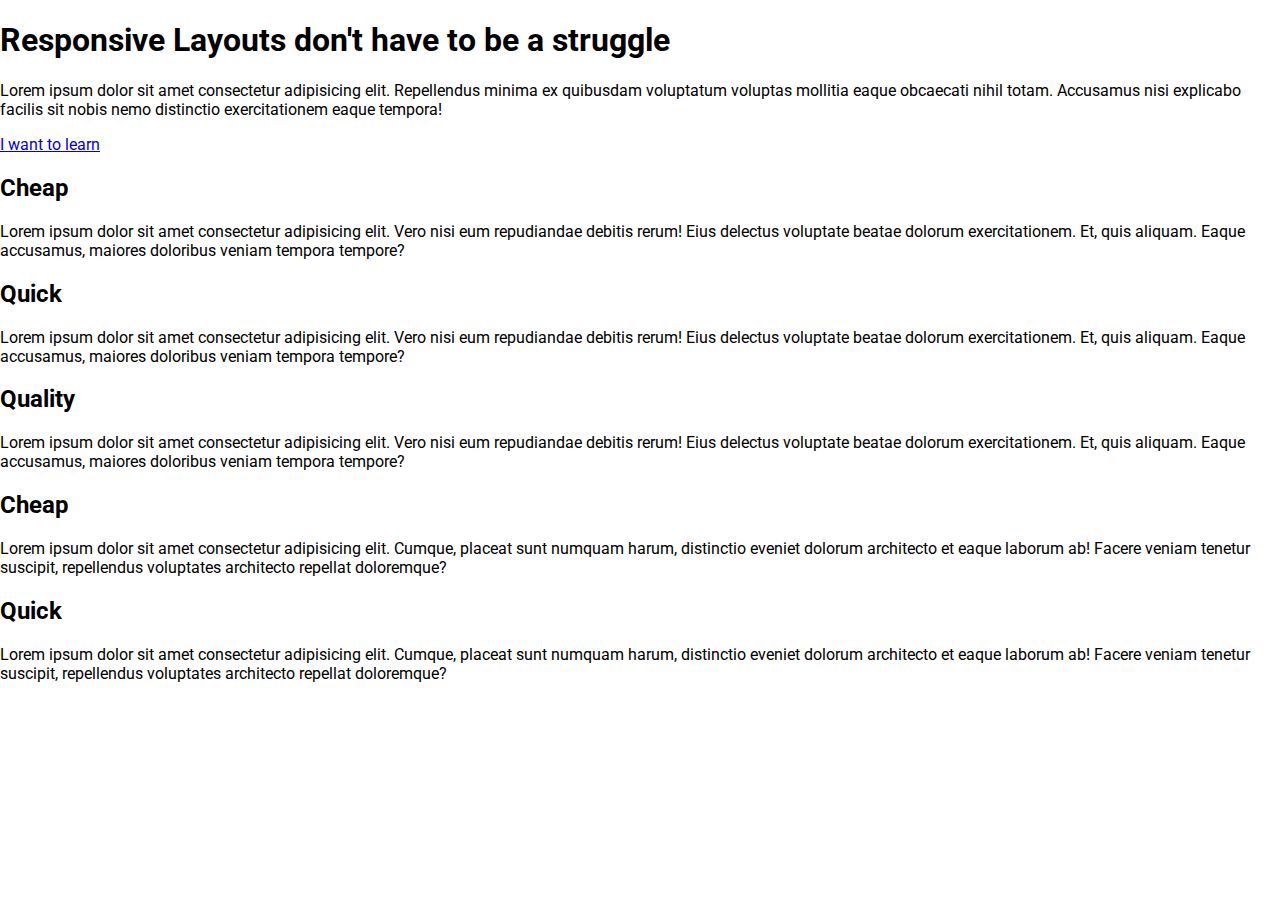
==== challenge04/index.html @ 64337a58 "content done" ====
<!DOCTYPE html>
<html lang="en">
<head>
    <meta charset="UTF-8">
    <meta http-equiv="X-UA-Compatible" content="IE=edge">
    <meta name="viewport" content="width=device-width, initial-scale=1.0">
    <title>Flexbox</title>
    <link rel="stylesheet" href="style.css">
</head>
<body>
    <div class="container">
        <div class="header">
            <h1>Responsive Layouts don't have to be a struggle</h1>
            <p>Lorem ipsum dolor sit amet consectetur adipisicing elit. Repellendus minima ex quibusdam voluptatum voluptas mollitia eaque obcaecati nihil totam. Accusamus nisi explicabo facilis sit nobis nemo distinctio exercitationem eaque tempora!</p>
            <a href="#">I want to learn</a>
        </div>
        <div class="main">
            <div class="content">
                <h2>Cheap</h2>
                <p>Lorem ipsum dolor sit amet consectetur adipisicing elit. Vero nisi eum repudiandae debitis rerum! Eius delectus voluptate beatae dolorum exercitationem. Et, quis aliquam. Eaque accusamus, maiores doloribus veniam tempora tempore?</p>
            </div>
            <div class="content">
                <h2>Quick</h2>
                <p>Lorem ipsum dolor sit amet consectetur adipisicing elit. Vero nisi eum repudiandae debitis rerum! Eius delectus voluptate beatae dolorum exercitationem. Et, quis aliquam. Eaque accusamus, maiores doloribus veniam tempora tempore?</p>
            </div>
            <div class="content">
                <h2>Quality</h2>
                <p>Lorem ipsum dolor sit amet consectetur adipisicing elit. Vero nisi eum repudiandae debitis rerum! Eius delectus voluptate beatae dolorum exercitationem. Et, quis aliquam. Eaque accusamus, maiores doloribus veniam tempora tempore?</p>
            </div>
        </div>
        <div class="footer">
            <div class="content">
                <h2>Cheap</h2>
                <p>Lorem ipsum dolor sit amet consectetur adipisicing elit. Cumque, placeat sunt numquam harum, distinctio eveniet dolorum architecto et eaque laborum ab! Facere veniam tenetur suscipit, repellendus voluptates architecto repellat doloremque?</p>
            </div>
            <div class="content">
                <h2>Quick</h2>
                <p>Lorem ipsum dolor sit amet consectetur adipisicing elit. Cumque, placeat sunt numquam harum, distinctio eveniet dolorum architecto et eaque laborum ab! Facere veniam tenetur suscipit, repellendus voluptates architecto repellat doloremque?</p>
            </div>
        </div>
    </div>
    
</body>
</html>
---- challenge04/style.css ----
@import url('https://fonts.googleapis.com/css2?family=Roboto:wght@400;700;900&display=swap');
body{
    margin:0;
    padding:0;
    box-sizing: border-box;
    font-family: 'Roboto',sans-serif;
}
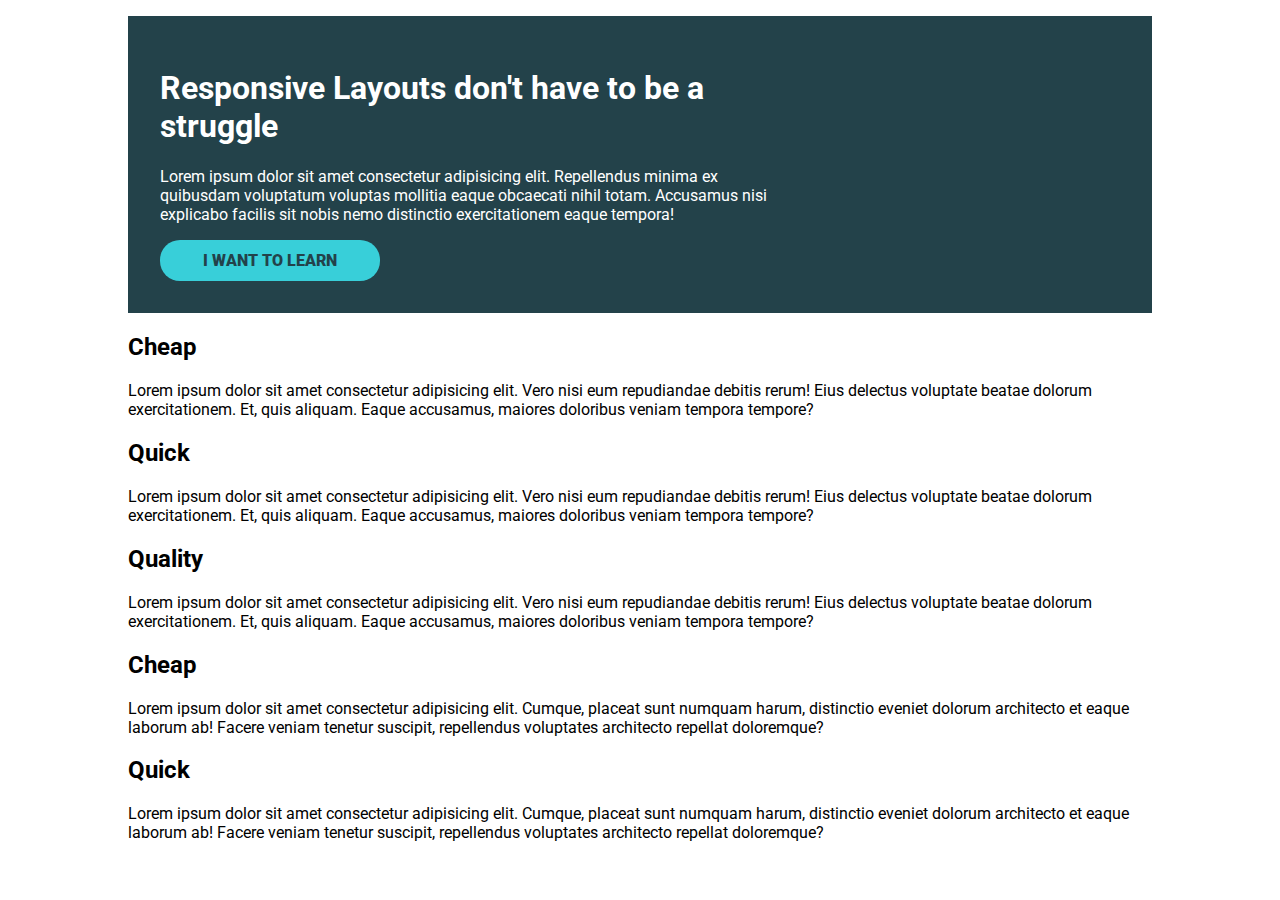
==== commit f57d353b: "headercontent complete" ====
--- a/challenge04/index.html
+++ b/challenge04/index.html
@@ -10,9 +10,11 @@
 <body>
     <div class="container">
         <div class="header">
-            <h1>Responsive Layouts don't have to be a struggle</h1>
-            <p>Lorem ipsum dolor sit amet consectetur adipisicing elit. Repellendus minima ex quibusdam voluptatum voluptas mollitia eaque obcaecati nihil totam. Accusamus nisi explicabo facilis sit nobis nemo distinctio exercitationem eaque tempora!</p>
-            <a href="#">I want to learn</a>
+            <div class="header_content">
+                <h1>Responsive Layouts don't have to be a struggle</h1>
+                <p>Lorem ipsum dolor sit amet consectetur adipisicing elit. Repellendus minima ex quibusdam voluptatum voluptas mollitia eaque obcaecati nihil totam. Accusamus nisi explicabo facilis sit nobis nemo distinctio exercitationem eaque tempora!</p>
+                <a href="#">I want to learn</a>
+            </div>
         </div>
         <div class="main">
             <div class="content">
--- a/challenge04/style.css
+++ b/challenge04/style.css
@@ -4,4 +4,27 @@
     padding:0;
     box-sizing: border-box;
     font-family: 'Roboto',sans-serif;
-}+}
+.container{
+    width:80%;
+    margin:0 auto;
+    padding:1em;
+}
+.header{
+    background-color: #23424A;
+    color:white;
+}
+.header_content{
+    width:60%;
+    padding:2em;
+}
+.header_content a{
+    display:inline-block;
+    padding:0.7em 2.7em;
+    text-decoration: none;
+    text-transform: uppercase;
+    color:#23424A;
+    font-weight: 900;
+    background-color: #38CFD9;
+    border-radius: 20px;
+}
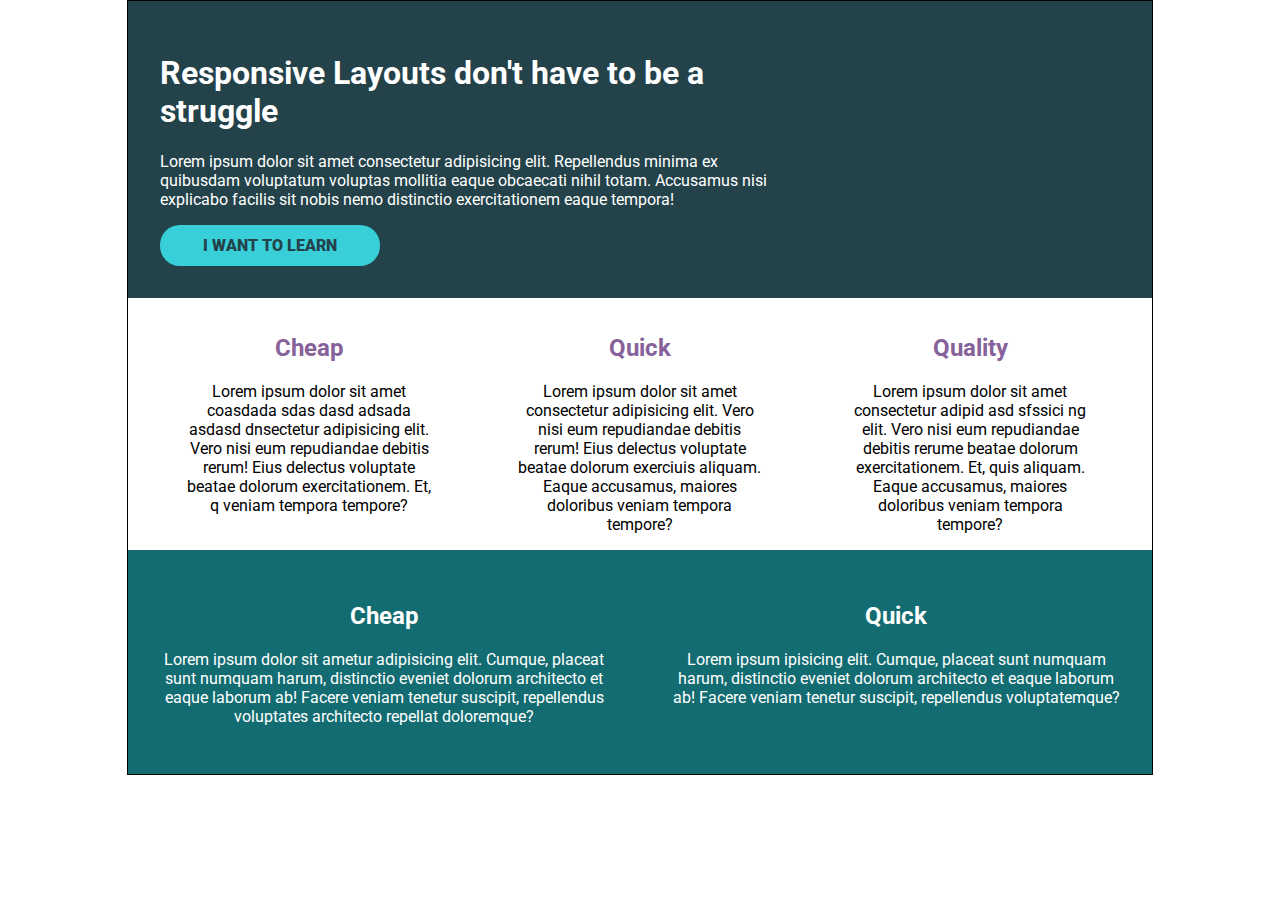
==== commit ade247aa: "challenge done" ====
--- a/challenge04/index.html
+++ b/challenge04/index.html
@@ -19,25 +19,25 @@
         <div class="main">
             <div class="content">
                 <h2>Cheap</h2>
-                <p>Lorem ipsum dolor sit amet consectetur adipisicing elit. Vero nisi eum repudiandae debitis rerum! Eius delectus voluptate beatae dolorum exercitationem. Et, quis aliquam. Eaque accusamus, maiores doloribus veniam tempora tempore?</p>
+                <p>Lorem ipsum dolor sit amet coasdada sdas dasd adsada asdasd dnsectetur adipisicing elit. Vero nisi eum repudiandae debitis rerum! Eius delectus voluptate beatae dolorum exercitationem. Et, q veniam tempora tempore?</p>
             </div>
             <div class="content">
                 <h2>Quick</h2>
-                <p>Lorem ipsum dolor sit amet consectetur adipisicing elit. Vero nisi eum repudiandae debitis rerum! Eius delectus voluptate beatae dolorum exercitationem. Et, quis aliquam. Eaque accusamus, maiores doloribus veniam tempora tempore?</p>
+                <p>Lorem ipsum dolor sit amet consectetur adipisicing elit. Vero nisi eum repudiandae debitis rerum! Eius delectus voluptate beatae dolorum exerciuis aliquam. Eaque accusamus, maiores doloribus veniam tempora tempore?</p>
             </div>
             <div class="content">
                 <h2>Quality</h2>
-                <p>Lorem ipsum dolor sit amet consectetur adipisicing elit. Vero nisi eum repudiandae debitis rerum! Eius delectus voluptate beatae dolorum exercitationem. Et, quis aliquam. Eaque accusamus, maiores doloribus veniam tempora tempore?</p>
+                <p>Lorem ipsum dolor sit amet consectetur adipid asd sfssici ng elit. Vero nisi eum repudiandae debitis rerume beatae dolorum exercitationem. Et, quis aliquam. Eaque accusamus, maiores doloribus veniam tempora tempore?</p>
             </div>
         </div>
         <div class="footer">
             <div class="content">
                 <h2>Cheap</h2>
-                <p>Lorem ipsum dolor sit amet consectetur adipisicing elit. Cumque, placeat sunt numquam harum, distinctio eveniet dolorum architecto et eaque laborum ab! Facere veniam tenetur suscipit, repellendus voluptates architecto repellat doloremque?</p>
+                <p>Lorem ipsum dolor sit ametur adipisicing elit. Cumque, placeat sunt numquam harum, distinctio eveniet dolorum architecto et eaque laborum ab! Facere veniam tenetur suscipit, repellendus voluptates architecto repellat doloremque?</p>
             </div>
             <div class="content">
                 <h2>Quick</h2>
-                <p>Lorem ipsum dolor sit amet consectetur adipisicing elit. Cumque, placeat sunt numquam harum, distinctio eveniet dolorum architecto et eaque laborum ab! Facere veniam tenetur suscipit, repellendus voluptates architecto repellat doloremque?</p>
+                <p>Lorem ipsum ipisicing elit. Cumque, placeat sunt numquam harum, distinctio eveniet dolorum architecto et eaque laborum ab! Facere veniam tenetur suscipit, repellendus voluptatemque?</p>
             </div>
         </div>
     </div>
--- a/challenge04/style.css
+++ b/challenge04/style.css
@@ -8,7 +8,9 @@
 .container{
     width:80%;
     margin:0 auto;
-    padding:1em;
+    /* padding:1em; */
+    max-width:1100px;
+    border:1px solid black;
 }
 .header{
     background-color: #23424A;
@@ -28,3 +30,40 @@
     background-color: #38CFD9;
     border-radius: 20px;
 }
+.main{
+    display:flex;
+    /* width:100%; */
+    padding:1em;
+    margin:0 auto;
+    text-align: center;
+}
+.main.content{
+    width:100%;
+}
+.content + .content{
+    /* margin-left: 0.7em; */
+}
+.main .content h2{
+    color:#87629A;
+}
+.main .content p{
+    padding:0 1em;
+    margin:0 1.5em;
+    /* margin-left:-0.7em;  */
+}
+.main .content p:hover{
+    color:#136C72;
+}
+
+.footer{
+    background-color: #136C72;
+    color:white;
+    display:flex;
+    padding:0 auto;
+    text-align: center;
+}
+.footer .content{
+    width:100%;
+    padding:2em;
+    /* margin:0 auto; */
+}